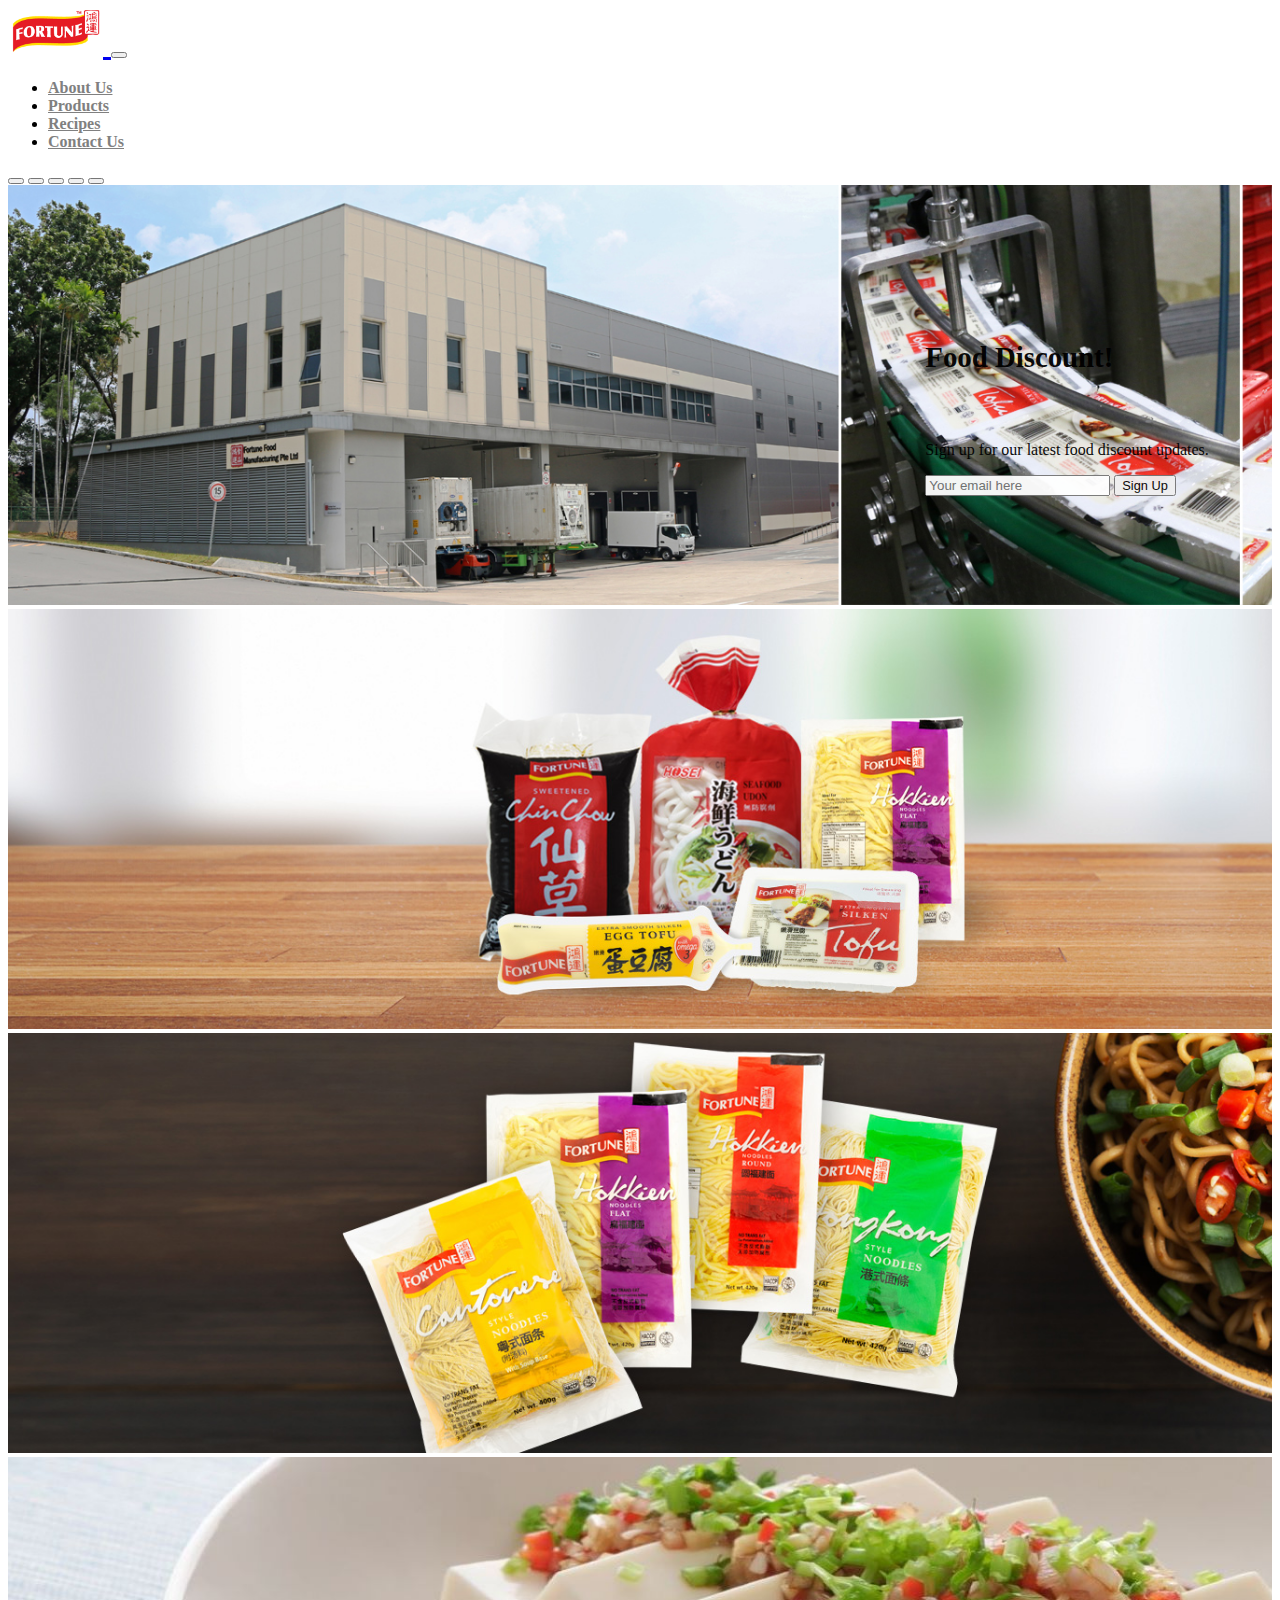
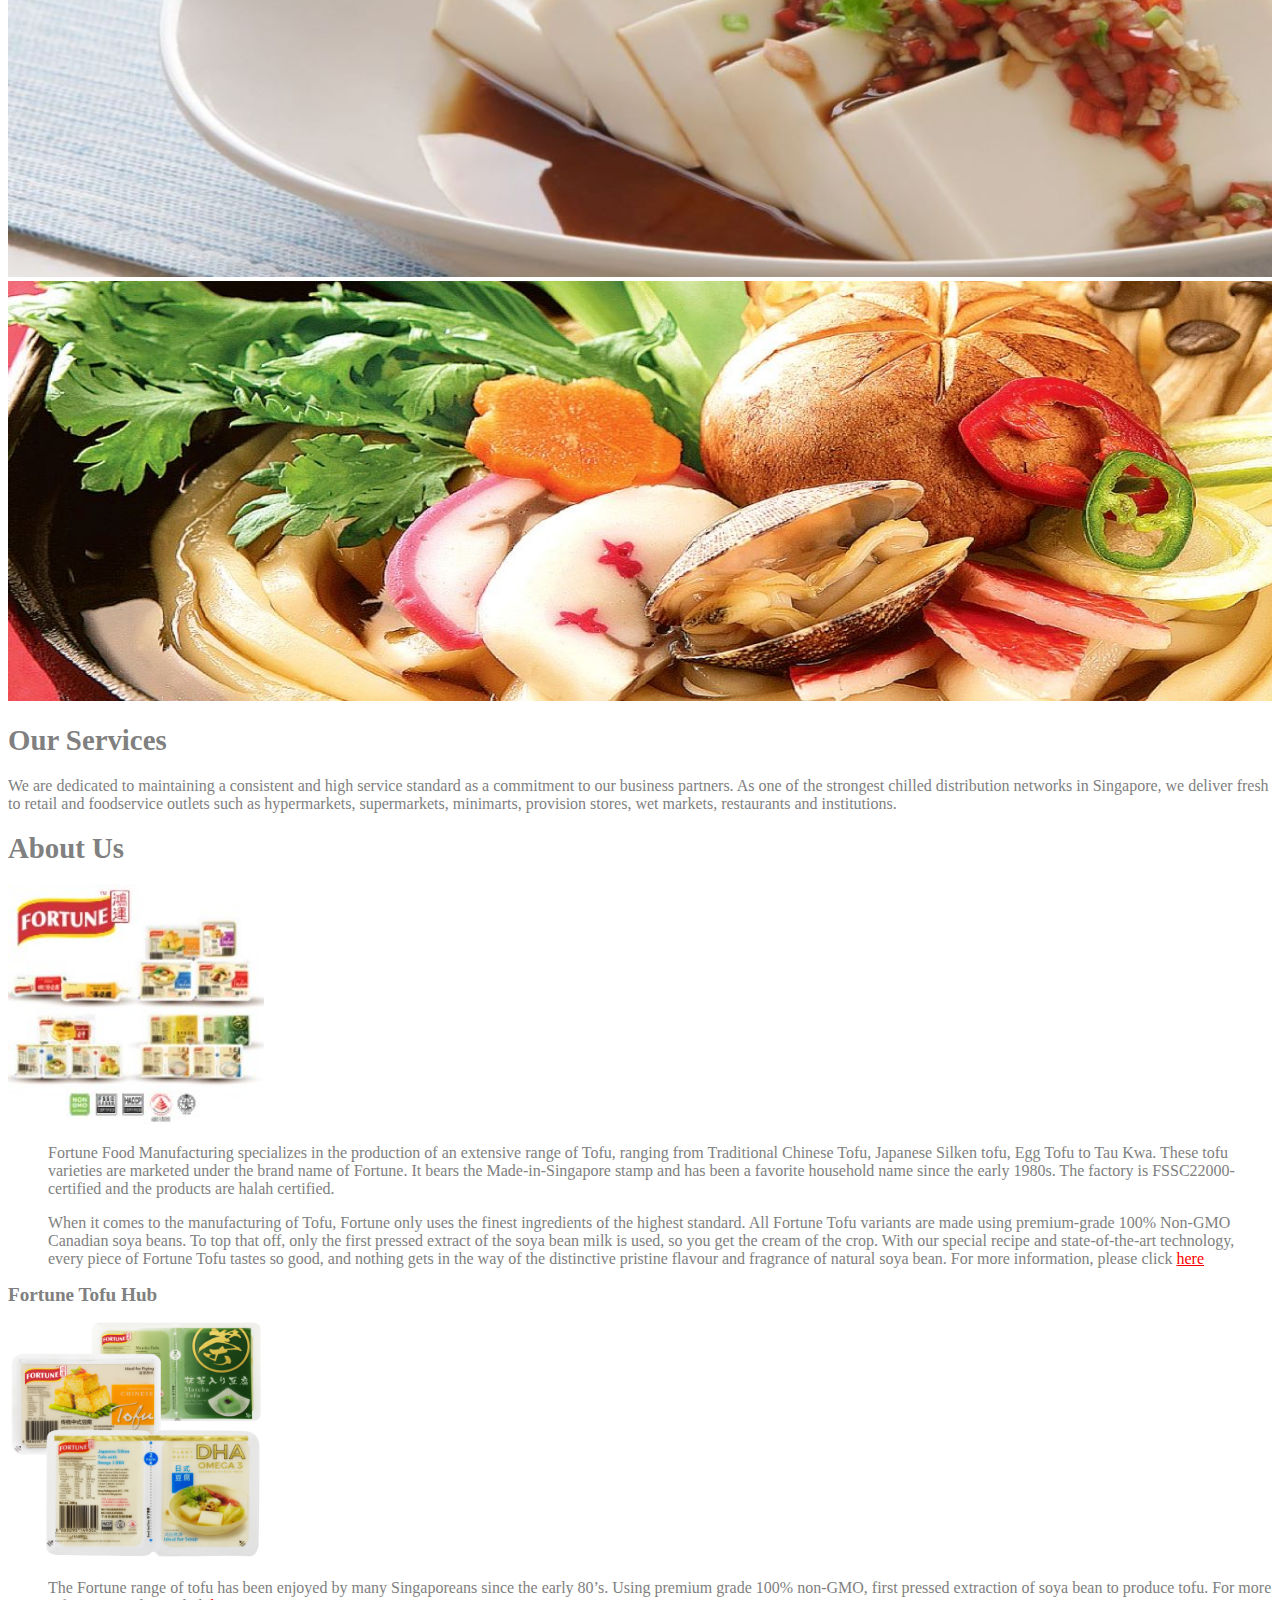
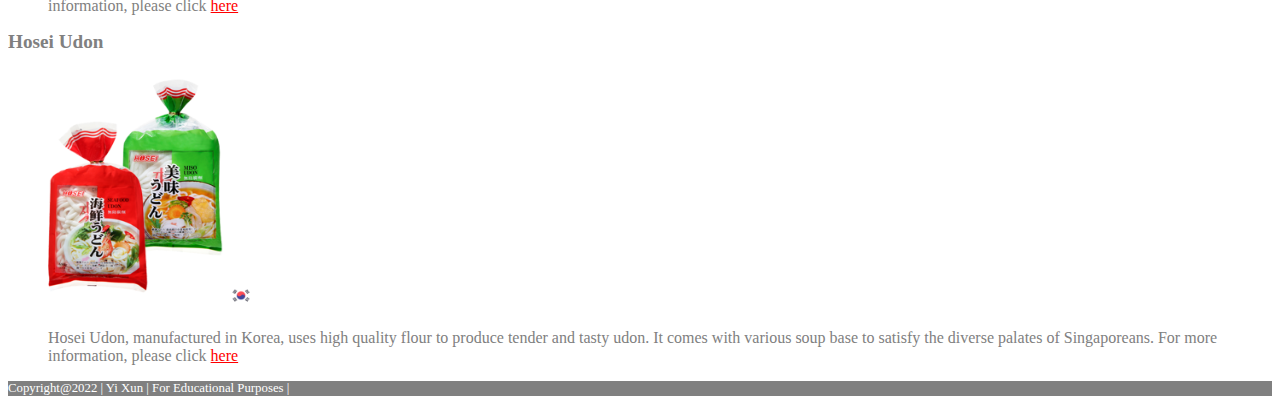
==== index.html @ 12f471ea "overall layout of mini project" ====
<!DOCTYPE html>
<html>

<head>
  <meta charset="utf-8">
  <meta name="viewport" content="width=device-width">
  <title>FortuneFood</title>
  <!--bootstrap -->
  <link href="https://cdn.jsdelivr.net/npm/bootstrap@5.0.2/dist/css/bootstrap.min.css" rel="stylesheet"
    integrity="sha384-EVSTQN3/azprG1Anm3QDgpJLIm9Nao0Yz1ztcQTwFspd3yD65VohhpuuCOmLASjC" crossorigin="anonymous">
  <!--font awesome-->
  <link rel="stylesheet" href="https://cdnjs.cloudflare.com/ajax/libs/font-awesome/6.0.0-beta3/css/all.min.css"
    integrity="sha512-Fo3rlrZj/k7ujTnHg4CGR2D7kSs0v4LLanw2qksYuRlEzO+tcaEPQogQ0KaoGN26/zrn20ImR1DfuLWnOo7aBA=="
    crossorigin="anonymous" referrerpolicy="no-referrer" />

  <link href="style.css" rel="stylesheet" type="text/css" />
 
</head>

<body>



  <!-- navbar begins -->
  <nav class="navbar navbar-expand-sm navbar-light " style="background-color:white;">
    <div class="container-fluid">
      <a class="navbar-brand" href="#"
        style=" font-size: 2rem;">
        <img src="/images/fortune_logo.png" style="width:95px" class=" d-inline-block align-text-middle mt-1" />
      </a>
      <button class="navbar-toggler" type="button" data-bs-toggle="collapse" data-bs-target="#collapsibleNavbar">
        <span class="navbar-toggler-icon"></span>
      </button>

      <div class="collapse navbar-collapse" id="collapsibleNavbar">
        <ul class="navbar-nav">
          <li class="nav-item">
            <a class="nav-link" href="#">About Us</a>
          </li>
          <li class="nav-item">
            <a class="nav-link" href="products.html">Products</a>
          </li>
            <li class="nav-item">
            <a class="nav-link" href="recipe.html">Recipes</a>
          </li>
          <li class="nav-item">
            <a class="nav-link" href="contactus.html">Contact Us</a>
          </li>
        </ul>
      </div>

    </div>
  </nav>
  <!-- navbar ends -->


  <!-- start of wrapper -->
  <div id="wrapper">
    <!-- Carousel Slider -->
    <div id="carousel-indicators" class="carousel slide" data-bs-ride="carousel">
      <!-- end of carousel slider -->
      <!-- indicators/button -->
      <div class="carousel-indicators">
        <button type="button" data-bs-target="#carousel-indicators" data-bs-slide-to="0" class="active"
          aria-current="true" aria-label="Slide 1"></button>
        <button type="button" data-bs-target="#carousel-indicators" data-bs-slide-to="1" aria-label="Slide 2"></button>
        <button type="button" data-bs-target="#carousel-indicators" data-bs-slide-to="2" aria-label="Slide 3"></button>
        <button type="button" data-bs-target="#carousel-indicators" data-bs-slide-to="3" aria-label="Slide 4"></button>
        <button type="button" data-bs-target="#carousel-indicators" data-bs-slide-to="4" aria-label="Slide 5"></button>
      </div>
      <!-- end of indicator/button -->
      <!-- Corousell Images -->
      <div class="carousel-inner">
        <div class="carousel-item active">
          <img src="/images/FrontBanner.jpg" class="d-block w-100" alt="...">
        </div>
        <div class="carousel-item">
          <img src="/images/Banner1.jpg" class="d-block w-100" alt="...">
        </div>
        <div class="carousel-item">
          <img src="/images/Banner2.jpg" class="d-block w-100" alt="...">
        </div>
        <div class="carousel-item">
          <img src="/images/Banner3.jpg" class="d-block w-100" alt="...">
        </div>
        <div class="carousel-item">
          <img src="/images/Banner4.jpg" class="d-block w-100" alt="...">
        </div>
        <!-- End of carousell images -->
      </div>
    </div>
    <!-- left/right control -->

    <!--   <button class="carousel-control-prev" type="button" data-bs-target="#carousel-indicators" data-bs-slide="prev">
    <span class="carousel-control-prev-icon" aria-hidden="true"></span>
    <span class="visually-hidden">Previous</span>
  </button>
  <button class="carousel-control-next" type="button" data-bs-target="#carousel-indicators" data-bs-slide="next">
    <span class="carousel-control-next-icon" aria-hidden="true"></span>
    <span class="visually-hidden">Next</span>
  </button> -->
    <!--End of left/right control -->

    <!-- end of corousell -->


    <!-- call to action -->
    <section class="bg-light p-3 rounded-2" id="cta">
      <h6 class="display-5">Food Discount!</h6>
      <p class="lead">
        Sign up for our latest food discount updates.
      </p>
      <input class="form-control" type="text" placeholder="Your email here" />
      <button id="sub_signup" class="mt-2 btn btn-danger btn-sm" >Sign Up</button>
    </section>
    <!-- end call to action -->

  </div>
  <!-- end of wrapper -->

  <!-- start of items -->
  <div class="border border-2 rounded-1 p-1 mx-2 my-2 col-sm col-md col-lg">

    <h1 class=" text-center mt-3"
      style="color:grey; font-size:1.8rem">Our
      Services</h1>
    
    <p class=" text-center m-1 p-1" style="color:grey;">We are dedicated to maintaining a consistent and high service
      standard as a commitment to our business partners.

      As one of the strongest chilled distribution networks in Singapore, we deliver fresh to retail and foodservice
      outlets such as hypermarkets, supermarkets, minimarts, provision stores, wet markets, restaurants and
      institutions.</p>
  </div>


  <div class="border border-2 rounded-1 p-1 mx-2 my-2 col-sm col-md col-lg">
    <div class="row gx-gy-2">
      <h1 class=" text-center mt-3"
        style="color:grey;  font-size:1.8rem">About
        Us</h1>
      <div class=" mt-2  d-flex justify-content-center ">
        <div class="card border-0">
          <div class="card-body" style="background-color:white;">
            <img class="  card-img-top" style="width: 16rem;height:15rem" src="/images/overall.jpg"
              alt="Card image cap">
<!--             <h5 class="card-title text-center mt-1"><a href="http://www.fortunefood.com.sg/our-brand.html"
                style="text-decoration: none; color:grey" target="_blank"></a></h5> -->
          </div>
        </div>
      </div>
    </div>
    <ul class="pe-2" style="color:grey;">
      <p class="m-1 p-1">
        Fortune Food Manufacturing specializes in the production of an extensive range of Tofu, ranging from Traditional
        Chinese Tofu, Japanese Silken tofu, Egg Tofu to Tau Kwa. These tofu varieties are marketed under the brand name
        of Fortune. It bears the Made-in-Singapore stamp and has been a favorite household name since the early 1980s.
        The factory is FSSC22000-certified and the products are halah certified.</p>

      <p class="m-1 p-1" >
        When it comes to the manufacturing of Tofu, Fortune only uses the finest ingredients of the highest standard.
        All Fortune Tofu variants are made using premium-grade 100% Non-GMO Canadian soya beans. To top that off, only
        the first pressed extract of the soya bean milk is used, so you get the cream of the crop. With our special
        recipe and state-of-the-art technology, every piece of Fortune Tofu tastes so good, and nothing gets in the way
        of the distinctive pristine flavour and fragrance of natural soya bean. For more information, please click <a
          href="https://www.agri-biz.com/companies/fortune-food-manufacturing-pte-ltd" style="color:red"
          target="_blank">here</a></p>
    </ul>


    <div class="row mx-2">
      <div class=" rounded-1 p-1  m-1 col-sm col-md col-lg">
        <h1 class="text-center p-2" id="about"
          style="font-size: 1.2rem; color: grey;">
          Fortune Tofu Hub</h1>
        <div class=" mt-2  d-flex justify-content-center ">
          <div class="card border-0">
            <div class="card-body" style="background-color:white;">
              <img class="  card-img-top" style="width: 16rem;height:15rem" src="/images/tofutub.png"alt="Card image cap">
<!--               <h5 class="card-title text-center mt-1"><a href="http://www.fortunefood.com.sg/our-brand.html"
                  style="text-decoration: none; color:grey" target="_blank"></a></h5> -->
            </div>
          </div>
        </div>

        <ul class="pe-2" style="color:grey;">
          <p class="m-1 p-1">The Fortune range of tofu has been enjoyed by many Singaporeans since the early 80’s. 
            Using premium grade 100% non-GMO, first pressed extraction of soya bean to produce tofu.
             For more information, please click <a href="http://www.fortunefood.com.sg/our-brand.html" style="color:red"
              target="_blank">here</a></p>
        </ul>
      </div>
      <div class=" rounded-1 p-1  m-1 col-sm col-md col-lg">
        <h2 class="text-center p-2" id="about"
          style="font-size: 1.2rem; color: grey;">Hosei
          Udon</h2>
        <div class=" mt-2  d-flex justify-content-center ">
          <div class="card border-0">
            <div class="card-body" style="background-color:white;">
              <img class="  card-img-top" style="width: 16rem;height:15rem" src="/images/hoseiudon.png"
                alt="Card image cap">
<!--               <h5 class="card-title text-center mt-1"><a href="http://www.fortunefood.com.sg/our-brand.html"
                  style="text-decoration: none; color:grey" target="_blank"></a></h5> -->
            </div>
          </div>
        </div>

        <ul class="pe-2" style="color:grey;">
          <p class="m-1 p-1">Hosei Udon, manufactured in Korea, uses high quality flour to produce tender and tasty udon.
            It comes with various soup base to satisfy the diverse palates of Singaporeans.
             For more information, please click <a href="http://www.fortunefood.com.sg/our-brand.html" style="color:red"
              target="_blank">here</a></p>
        </ul>
      </div>
    </div>
  </div>





  <!-- start of footer -->
  <footer>
    <div class="col-12">
      <div style="background-color:grey;">

        <div class="d-inline-block justify-items-center p-2" style="color:white; font-size: 0.8rem ">

          Copyright@2022 | Yi Xun | For Educational Purposes | <i class="fab fa-facebook"></i>
          <i class="fab fa-instagram"></i>
          <i class="fab fa-twitter"></i>
        </div>
      </div>
    </div>
  </footer>
  <!-- end of footer -->
  <!--script src -->
  <script src="https://cdn.jsdelivr.net/npm/bootstrap@5.0.2/dist/js/bootstrap.bundle.min.js"
    integrity="sha384-MrcW6ZMFYlzcLA8Nl+NtUVF0sA7MsXsP1UyJoMp4YLEuNSfAP+JcXn/tWtIaxVXM"
    crossorigin="anonymous"></script>
</body>

</html>
---- style.css ----
html,body{
    overflow-x: hidden !important;
}

    @media screen and (min-width:768px) {
      #wrapper {
        position: relative;
      }

          
/*     max-height: 668px;
    min-width: auto; */
    .carousel-item img{
      
        background-image: cover;
        height: 420px;
    }

      

      .engage {
        min-height: 420px;
      }

      #cta {
        position: absolute;
        top: 5%;
        right: 5%;
        opacity: 0.95;
      }
    }




.nav-link{
    color:grey;
  }  

/* nav-link:hover{

} */

.products h5{

  font-size: 1.2rem;
  
}

.display-5{

  font-size: 1.8rem;
  
}


.recipename{
  font-size: 1.2rem;
}

.nav-link{
  font-size: 1rem;
  font-weight: bold;
}

#sub_signup{
  font-size : 0.8rem;
}
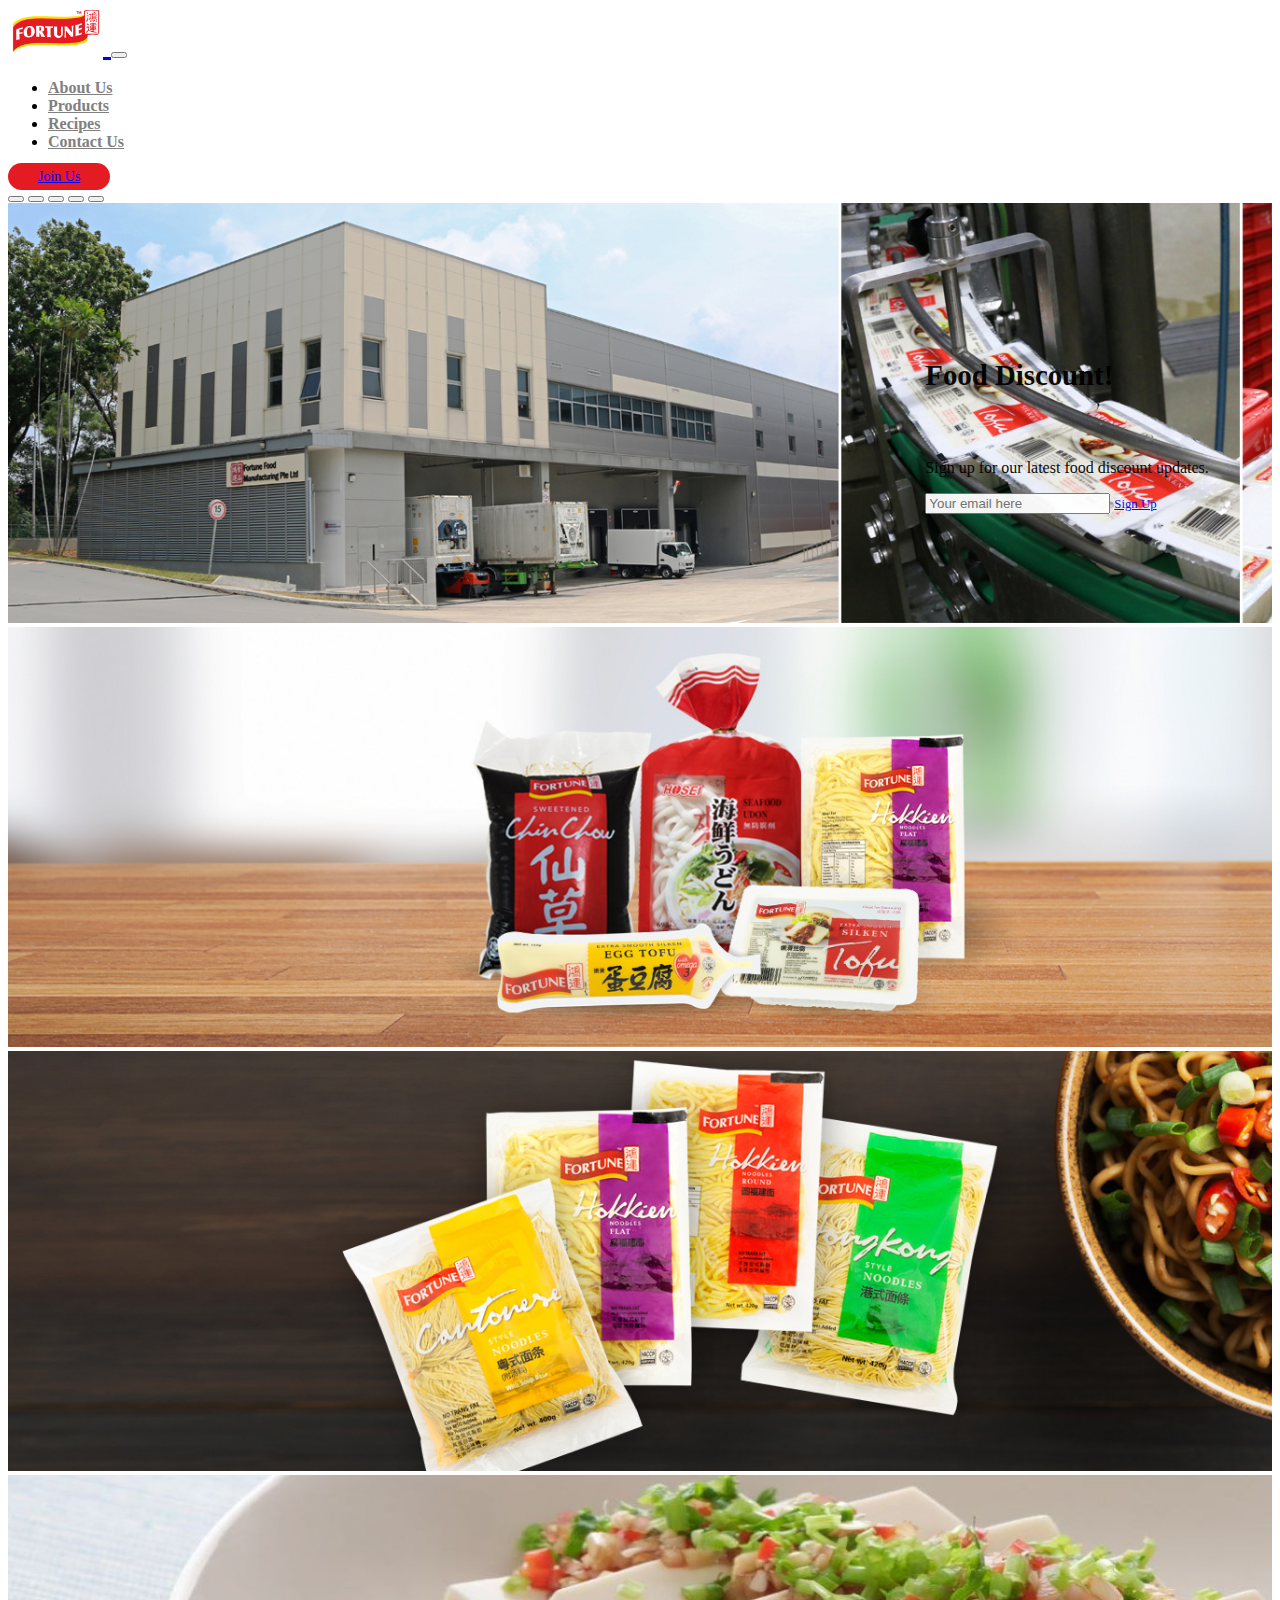
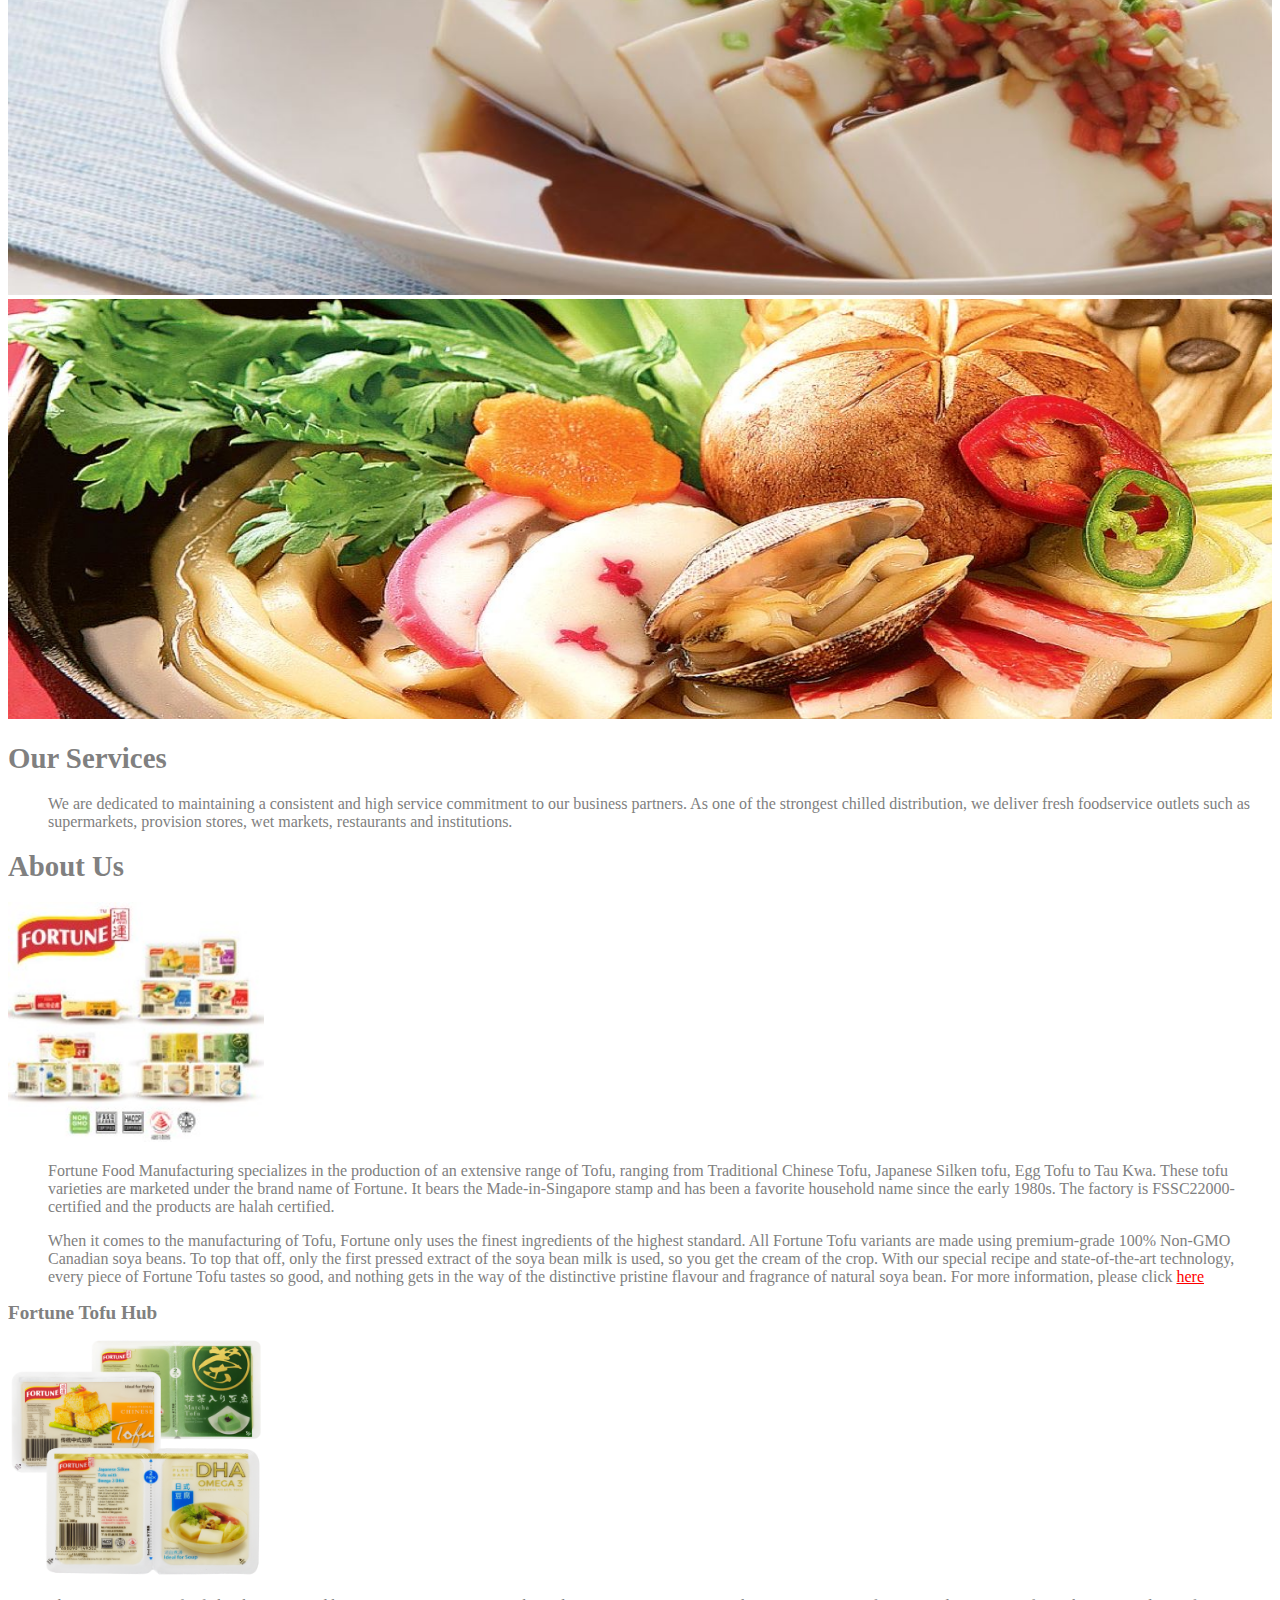
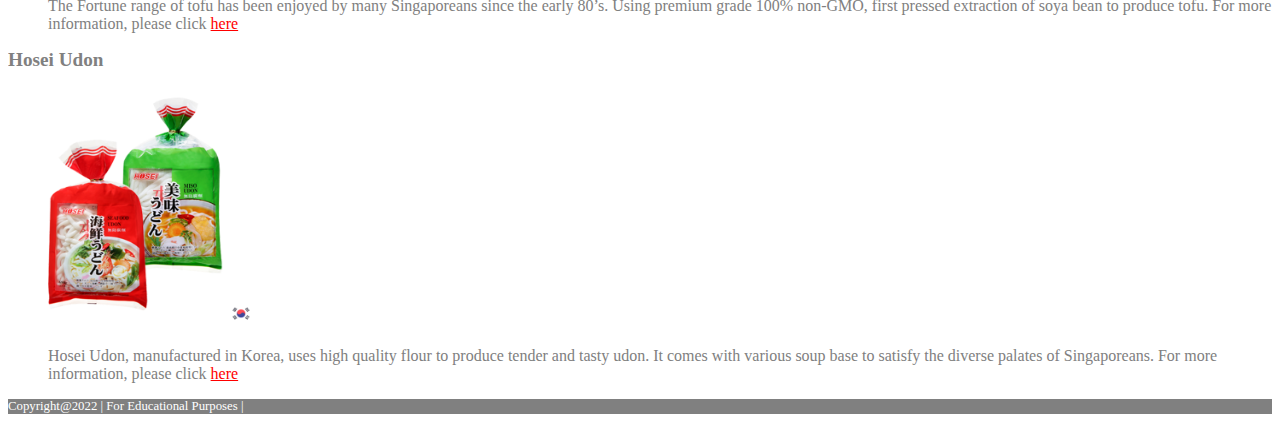
==== commit 6e03ee31: "add new files" ====
--- a/index.html
+++ b/index.html
@@ -28,6 +28,9 @@
         style=" font-size: 2rem;">
         <img src="/images/fortune_logo.png" style="width:95px" class=" d-inline-block align-text-middle mt-1" />
       </a>
+
+<!-- 
+      <a  class="register btn btn-primary ms-auto me-4 d-none d-md-block d-lg-none" href="#">Register</a>  -->
       <button class="navbar-toggler" type="button" data-bs-toggle="collapse" data-bs-target="#collapsibleNavbar">
         <span class="navbar-toggler-icon"></span>
       </button>
@@ -47,7 +50,19 @@
             <a class="nav-link" href="contactus.html">Contact Us</a>
           </li>
         </ul>
-      </div>
+
+        <div class="nav-item text-center ms-auto m-2 d-md-block d-lg-block">
+         
+          
+          <a class="register btn btn-danger" href="member.html" target="_blank">Join Us</a>
+        
+        </div>
+
+   
+        
+      </div>
+
+      
 
     </div>
   </nav>
@@ -110,8 +125,10 @@
       <p class="lead">
         Sign up for our latest food discount updates.
       </p>
+      
       <input class="form-control" type="text" placeholder="Your email here" />
-      <button id="sub_signup" class="mt-2 btn btn-danger btn-sm" >Sign Up</button>
+      <a id="sub_signup" href="submission.html" target="blank" class="mt-2 btn btn-danger btn-sm" >Sign Up</a>
+    
     </section>
     <!-- end call to action -->
 
@@ -125,16 +142,15 @@
       style="color:grey; font-size:1.8rem">Our
       Services</h1>
     
-    <p class=" text-center m-1 p-1" style="color:grey;">We are dedicated to maintaining a consistent and high service
-      standard as a commitment to our business partners.
-
-      As one of the strongest chilled distribution networks in Singapore, we deliver fresh to retail and foodservice
-      outlets such as hypermarkets, supermarkets, minimarts, provision stores, wet markets, restaurants and
-      institutions.</p>
+    <ul class=" text-center m-3 p-3" style="color:grey;">
+      <a> We are dedicated to maintaining a consistent and high service commitment to our business partners.
+
+     As one of the strongest chilled distribution, we deliver fresh foodservice outlets such as supermarkets, provision stores, wet markets, restaurants and institutions.</a>
+    </ul>
   </div>
 
 
-  <div class="border border-2 rounded-1 p-1 mx-2 my-2 col-sm col-md col-lg">
+  <div class="border border-2 rounded-1 p-2 mx-2 my-2 col-sm col-md col-lg">
     <div class="row gx-gy-2">
       <h1 class=" text-center mt-3"
         style="color:grey;  font-size:1.8rem">About
@@ -151,13 +167,13 @@
       </div>
     </div>
     <ul class="pe-2" style="color:grey;">
-      <p class="m-1 p-1">
+      <p class="justify-content-center m-3 p-3">
         Fortune Food Manufacturing specializes in the production of an extensive range of Tofu, ranging from Traditional
         Chinese Tofu, Japanese Silken tofu, Egg Tofu to Tau Kwa. These tofu varieties are marketed under the brand name
         of Fortune. It bears the Made-in-Singapore stamp and has been a favorite household name since the early 1980s.
         The factory is FSSC22000-certified and the products are halah certified.</p>
 
-      <p class="m-1 p-1" >
+      <p class=" justify-content-center m-3 p-3" >
         When it comes to the manufacturing of Tofu, Fortune only uses the finest ingredients of the highest standard.
         All Fortune Tofu variants are made using premium-grade 100% Non-GMO Canadian soya beans. To top that off, only
         the first pressed extract of the soya bean milk is used, so you get the cream of the crop. With our special
@@ -184,9 +200,9 @@
         </div>
 
         <ul class="pe-2" style="color:grey;">
-          <p class="m-1 p-1">The Fortune range of tofu has been enjoyed by many Singaporeans since the early 80’s. 
+          <p class="m-3 p-3">The Fortune range of tofu has been enjoyed by many Singaporeans since the early 80’s. 
             Using premium grade 100% non-GMO, first pressed extraction of soya bean to produce tofu.
-             For more information, please click <a href="http://www.fortunefood.com.sg/our-brand.html" style="color:red"
+             For more information, please click <a href="http://www.fortunefood.com.sg/our-brand/23-house/tofu-tub/128-fortune-tofu.html#about" style="color:red"
               target="_blank">here</a></p>
         </ul>
       </div>
@@ -206,15 +222,14 @@
         </div>
 
         <ul class="pe-2" style="color:grey;">
-          <p class="m-1 p-1">Hosei Udon, manufactured in Korea, uses high quality flour to produce tender and tasty udon.
+          <p class="m-3 p-3">Hosei Udon, manufactured in Korea, uses high quality flour to produce tender and tasty udon.
             It comes with various soup base to satisfy the diverse palates of Singaporeans.
-             For more information, please click <a href="http://www.fortunefood.com.sg/our-brand.html" style="color:red"
+             For more information, please click <a href="http://www.fortunefood.com.sg/our-brand/17-house/hosei/57-hosei.html" style="color:red"
               target="_blank">here</a></p>
         </ul>
       </div>
     </div>
   </div>
-
 
 
 
@@ -226,7 +241,7 @@
 
         <div class="d-inline-block justify-items-center p-2" style="color:white; font-size: 0.8rem ">
 
-          Copyright@2022 | Yi Xun | For Educational Purposes | <i class="fab fa-facebook"></i>
+          Copyright@2022 | For Educational Purposes | <i class="fab fa-facebook"></i>
           <i class="fab fa-instagram"></i>
           <i class="fab fa-twitter"></i>
         </div>
--- a/style.css
+++ b/style.css
@@ -3,6 +3,42 @@
 html,body{
     overflow-x: hidden !important;
 }
+
+
+.nav-link{
+  text-align: center;
+  /* color:grey! important; */
+  /* font-size:14px;
+  font-weight:300 */
+}
+
+
+
+.register{
+  border-radius: 24px;
+  padding: 6px 30px;
+  font-size: 14px;
+  background-color:#E51B24
+}
+
+
+
+.btn-danger:hover{
+  background-color:#f70d1a;
+  border: 1px #f70d1a 
+}
+
+
+
+
+
+.carousel-item img{
+      
+  background-image: cover;
+  height: 210px;
+}
+
+
 
     @media screen and (min-width:768px) {
       #wrapper {
@@ -30,6 +66,10 @@
         right: 5%;
         opacity: 0.95;
       }
+    
+ 
+    
+    
     }
 
 
@@ -67,4 +107,23 @@
 
 #sub_signup{
   font-size : 0.8rem;
+}
+
+
+.footer{
+  bottom: 0;
+  
+}
+
+.submitted{
+  border-radius: 24px;
+  padding: 6px 30px;
+  font-size: 14px;
+  background-color:#E51B24;
+  
+}
+
+
+.subform{
+  min-height : 500px;
 }